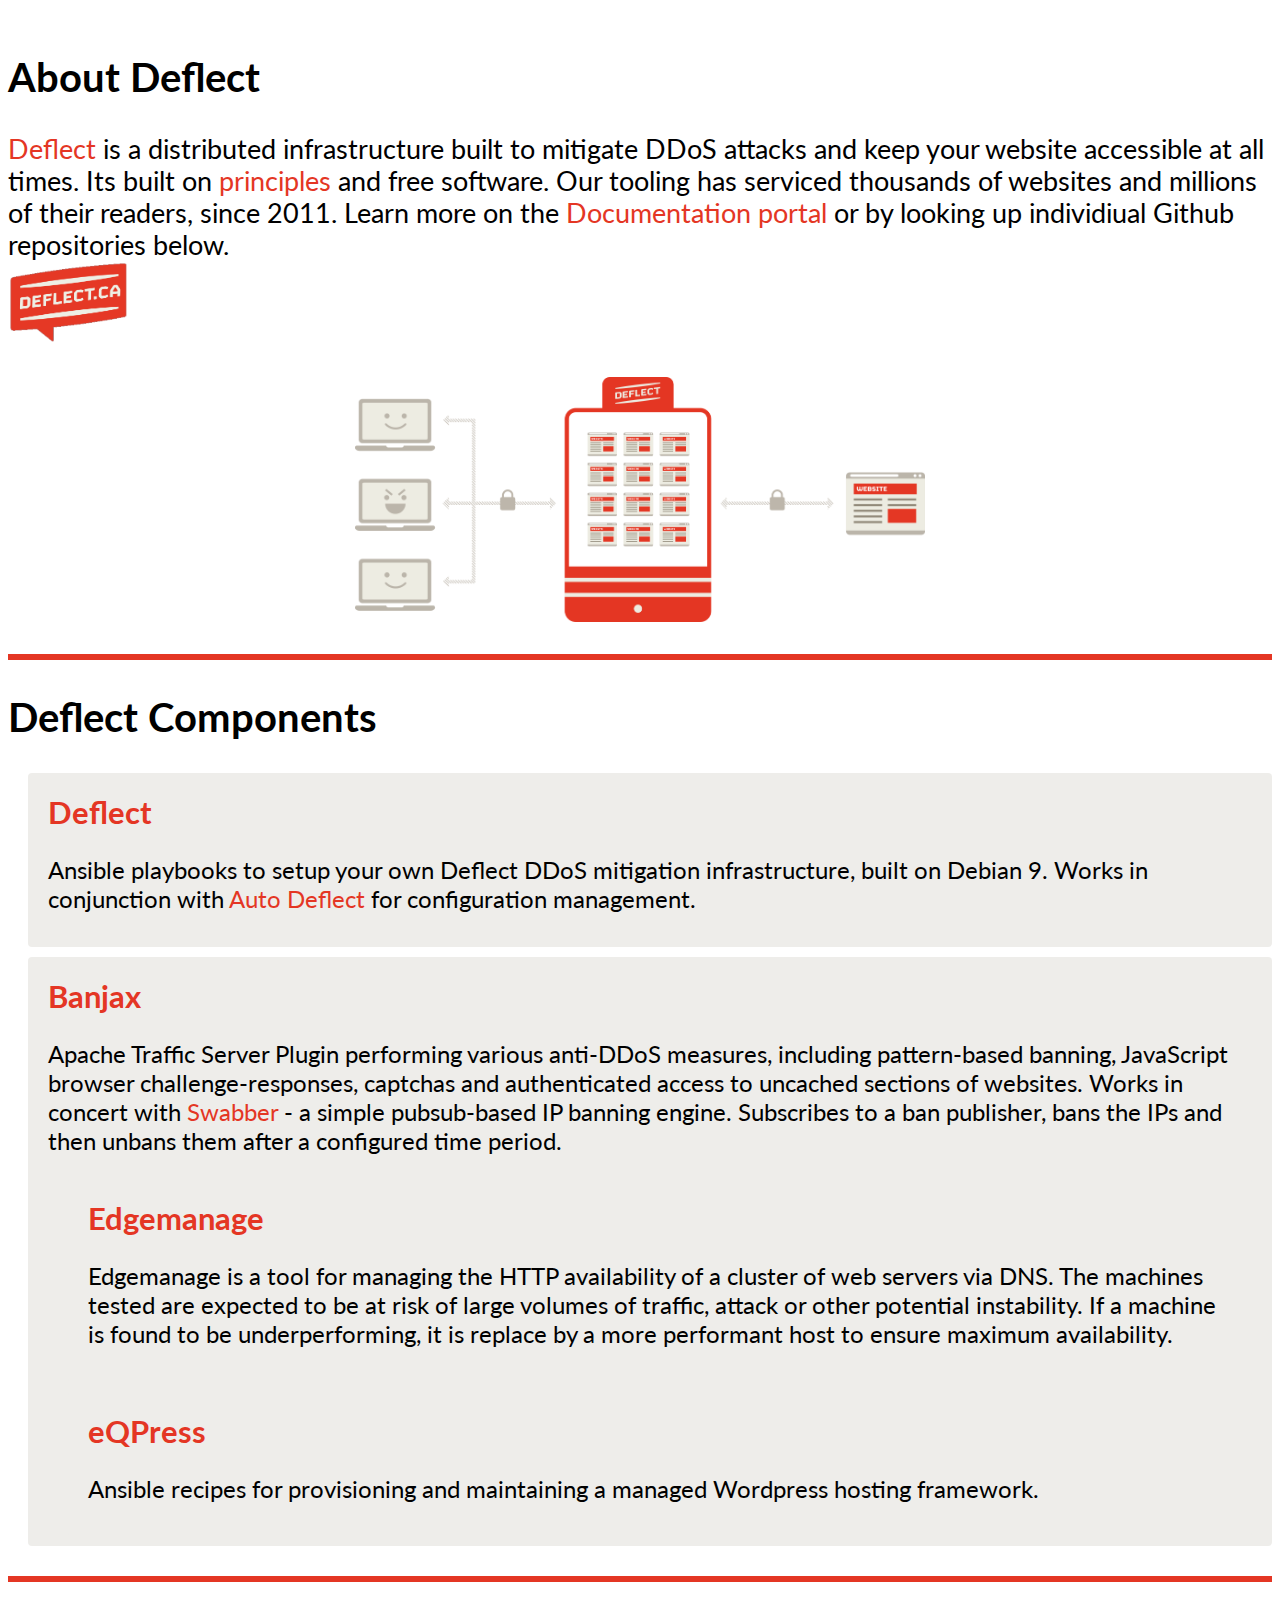
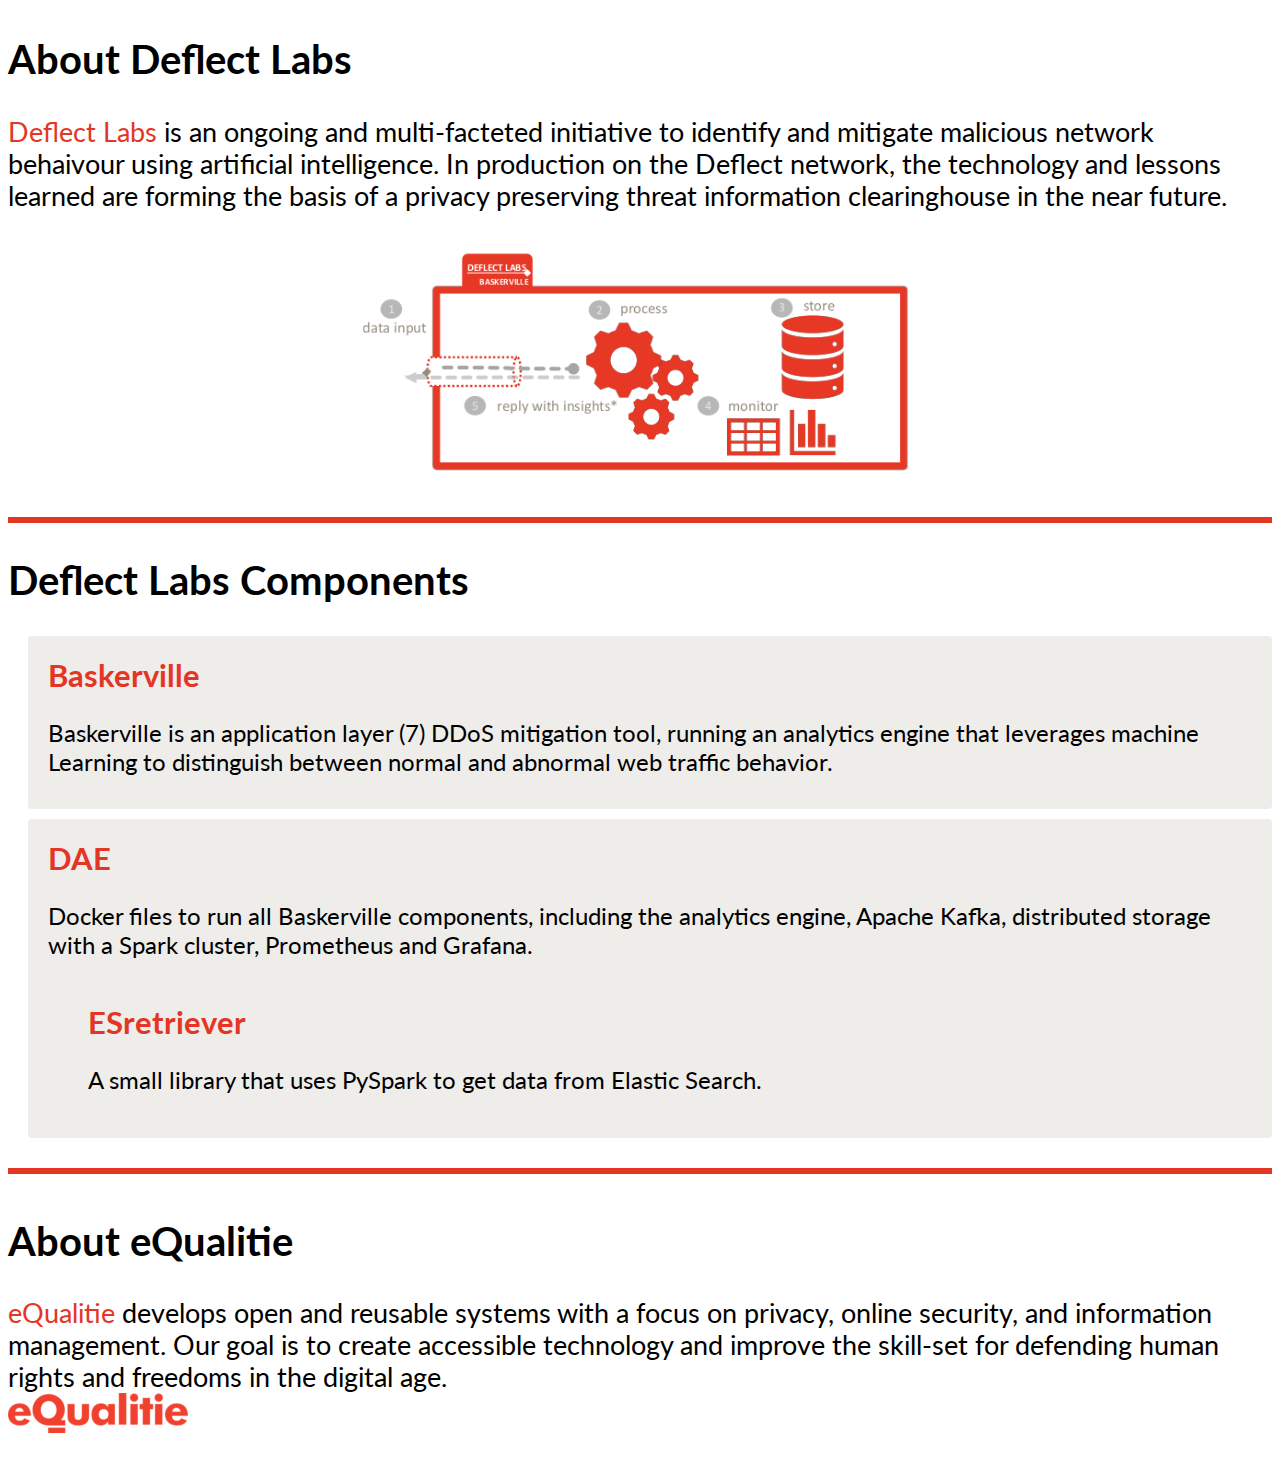
==== new-index.html @ 5d6dc9fa "updates for the home page" ====
<!DOCTYPE html>
<html lang="en">
<head>
    <meta charset="UTF-8">
    <title>Deflect</title>
    <link href="bootstrap.min.css" rel="stylesheet" type="text/css"/>
    <link href="https://fonts.googleapis.com/css?family=Lato:300,400,700" rel="stylesheet" type="text/css"/>
    <style>
        body {
            font-family: Lato, sans-serif !important;
            font-size: 1.66em;
        }

        h1 {
            font-size: 2.5em;
        }

        hr {
            border-width: 6px 0 0;
            border-color: #E43624;
            border-style: solid none none;
            margin: 30px 0 10px;
        }

        a {
            color: #E43624;
        }

        a:visited {
            color: #e43624;
        }

        a:hover {
            color: #4c4a4a;
        }

        a, a:visited, a:hover {
            text-decoration: none;
        }

        p {
            font-size: 0.9em;
        }

        div.row {
            margin: 0 !important;
        }

        div#heading {
            margin-top: 20px;
        }

        #deflectLogo {
            width: 120px;
        }

        .flex-center {
            display: flex;
            align-items: center;
            justify-content: center;
        }

        div#footer {
            margin-top: 10px;
            margin-bottom: 30px;
        }

        div#footer > .push {
            height: 30px;
            min-height: 30px;
            clear: both;
        }

        #footer-logo a {
            width: 100%;
        }

        .row.equal {
            display: flex;
            flex-wrap: wrap;
        }

        div#subprojects .project {
            background-color: #EEEDEA;
            padding: 2px 20px 10px;
            margin-top: 10px;
            margin-left: 20px;
            border-radius: 4px;
        }

        div#subprojects .project > h3 {
            margin: 18px 0;
        }

        .infographic {
            margin: 25px 0;
        }

        .infographic div {
            width: 600px;
            height: 250px;
            background-image: url('Deflect_Infographic_v1.png');
            background-repeat: no-repeat;
            background-size: 95%;
            background-position: center center;
        }
        .infographic-dl {
            margin: 25px 0;
        }

        .infographic-dl div {
            width: 600px;
            height: 250px;
            background-image: url('baskerville-pipe.png');
            background-repeat: no-repeat;
            background-size: 95%;
            background-position: center center;
        }
    </style>
</head>
<body>
<div class="row">
    <div id="heading" class="col-sm-10 col-sm-offset-1">
        <div class="row equal">
            <div class="col-xs-8 col-md-9">
                <h2>About Deflect</h2>
                <a href="http://deflect.ca">Deflect</a> is a distributed infrastructure built to mitigate DDoS attacks and
                keep your website accessible at all times. Its built on <a href="https://docs.deflect.ca/en/latest/principles.html">principles</a> and free software. Our tooling has serviced thousands of websites and millions of their readers, since 2011. Learn more on the  <a href="https://docs.deflect.ca/en/latest/index.html">Documentation portal</a> or by looking up individiual Github repositories below.  
            </div>
            <div id="heading-logo" class="col-xs-2 col-md-3 flex-center">
                <a href="https://deflect.ca"><img id="deflectLogo" src="deflect.ca.png"/></a>
            </div>
        </div>
    </div>
</div>
<div class="row">
    <div class="col-xs-10 col-md-12 col-sm-10 col-sm-offset-1 flex-center infographic">
        <div id="infographic-div"></div>
    </div>
</div>
<hr/>
<div class="row">
    <div class="col-sm-10 col-sm-offset-1">
        <h2>Deflect Components</h2>
        <div id="subprojects" class="col-sm-11">
            <div class="project">
                <h3><a href="https://github.com/equalitie/deflect">Deflect</a></h3>
                <p>Ansible playbooks to setup your own Deflect DDoS mitigation infrastructure, built on Debian 9. Works in conjunction with <a href="https://github.com/equalitie/autodeflect">Auto Deflect</a> for configuration management.</p>
            </div>
            <div class="project">
                <h3><a href="https://github.com/equalitie/banjax">Banjax</a></h3>
                <p>Apache Traffic Server Plugin performing various anti-DDoS measures, including pattern-based banning,
                    JavaScript browser challenge-responses, captchas and authenticated access to uncached sections of
                    websites. Works in concert with <a href="https://github.com/equalitie/swabber">Swabber</a> - a simple pubsub-based IP banning engine. Subscribes to a ban publisher, bans the IPs and then unbans them after a configured time period. </p>
            <div class="project">
                <h3><a href="https://github.com/equalitie/edgemanage">Edgemanage</a></h3>

                <p>Edgemanage is a tool for managing the HTTP availability of a cluster of web servers via DNS. The
                    machines tested are expected to be at risk of large volumes of traffic, attack or other potential
                    instability. If a machine is found to be underperforming, it is replace by a more performant host to
                    ensure maximum availability.</p>
            </div>
            <div class="project">
                <h3><a href="https://github.com/equalitie/eqpress">eQPress</a></h3>

                <p>Ansible recipes for provisioning and maintaining a managed Wordpress hosting framework.</p>
            </div>
        </div>
    </div>
</div>
<hr/>
<div class="row">
    <div id="heading" class="col-sm-10 col-sm-offset-1">
        <div class="row equal">
            <div class="col-xs-8 col-md-9">
                <h2>About Deflect Labs</h2>
                <a href="https://docs.deflect.ca/en/latest/deflect_labs.html">Deflect Labs</a> is an ongoing and multi-facteted initiative to identify and mitigate malicious network behaivour using artificial intelligence. In production on the Deflect network, the technology and lessons learned are forming the basis of a privacy preserving threat information clearinghouse in the near future.
            </div>
        </div>
    </div>
</div>
<div class="row">
    <div class="col-xs-10 col-md-12 col-sm-10 col-sm-offset-1 flex-center infographic-dl">
        <div id="infographic-dl-div"></div>
    </div>
</div>
<hr/>
<div class="row">
    <div class="col-sm-10 col-sm-offset-1">
        <h2>Deflect Labs Components</h2>
        <div id="subprojects" class="col-sm-11">
            <div class="project">
                <h3><a href="https://github.com/equalitie/baskerville">Baskerville</a></h3>
                <p>Baskerville is an application layer (7) DDoS  mitigation tool, running an analytics engine that leverages machine Learning to distinguish between normal and abnormal web traffic behavior. </p>
            </div>
            <div class="project">
                <h3><a href="hhttps://github.com/equalitie/deflect-analytics-ecosystem">DAE</a></h3>
                <p>Docker files to run all Baskerville components, including the analytics engine, Apache Kafka, distributed storage with a Spark cluster, Prometheus and Grafana.</p>
            <div class="project">
                <h3><a href="https://github.com/equalitie/esretriever">ESretriever</a></h3>

                <p>A small library that uses PySpark to get data from Elastic Search.</p>
            </div>
        </div>
    </div>
</div>
<hr/>
<div class="row">
    <div id="footer" class="col-sm-10 col-sm-offset-1">
        <div class="row equal">
            <div class="col-xs-8 col-md-9">
                <h2>About eQualitie</h2>
                <a href="https://equalit.ie">eQualitie</a> develops open and reusable systems with a focus on privacy,
                online security, and information management. Our goal is to create accessible technology and improve the
                skill-set for defending human rights and freedoms in the digital age.
            </div>
            <div id="footer-logo" class="col-xs-2 flex-center">
                <a href="https://equalit.ie"><img id="equalitieLogo" src="eQualitie_Logo_RGB_small.png"/></a>
            </div>
        </div>
    </div>
</div>
</body>
</html>
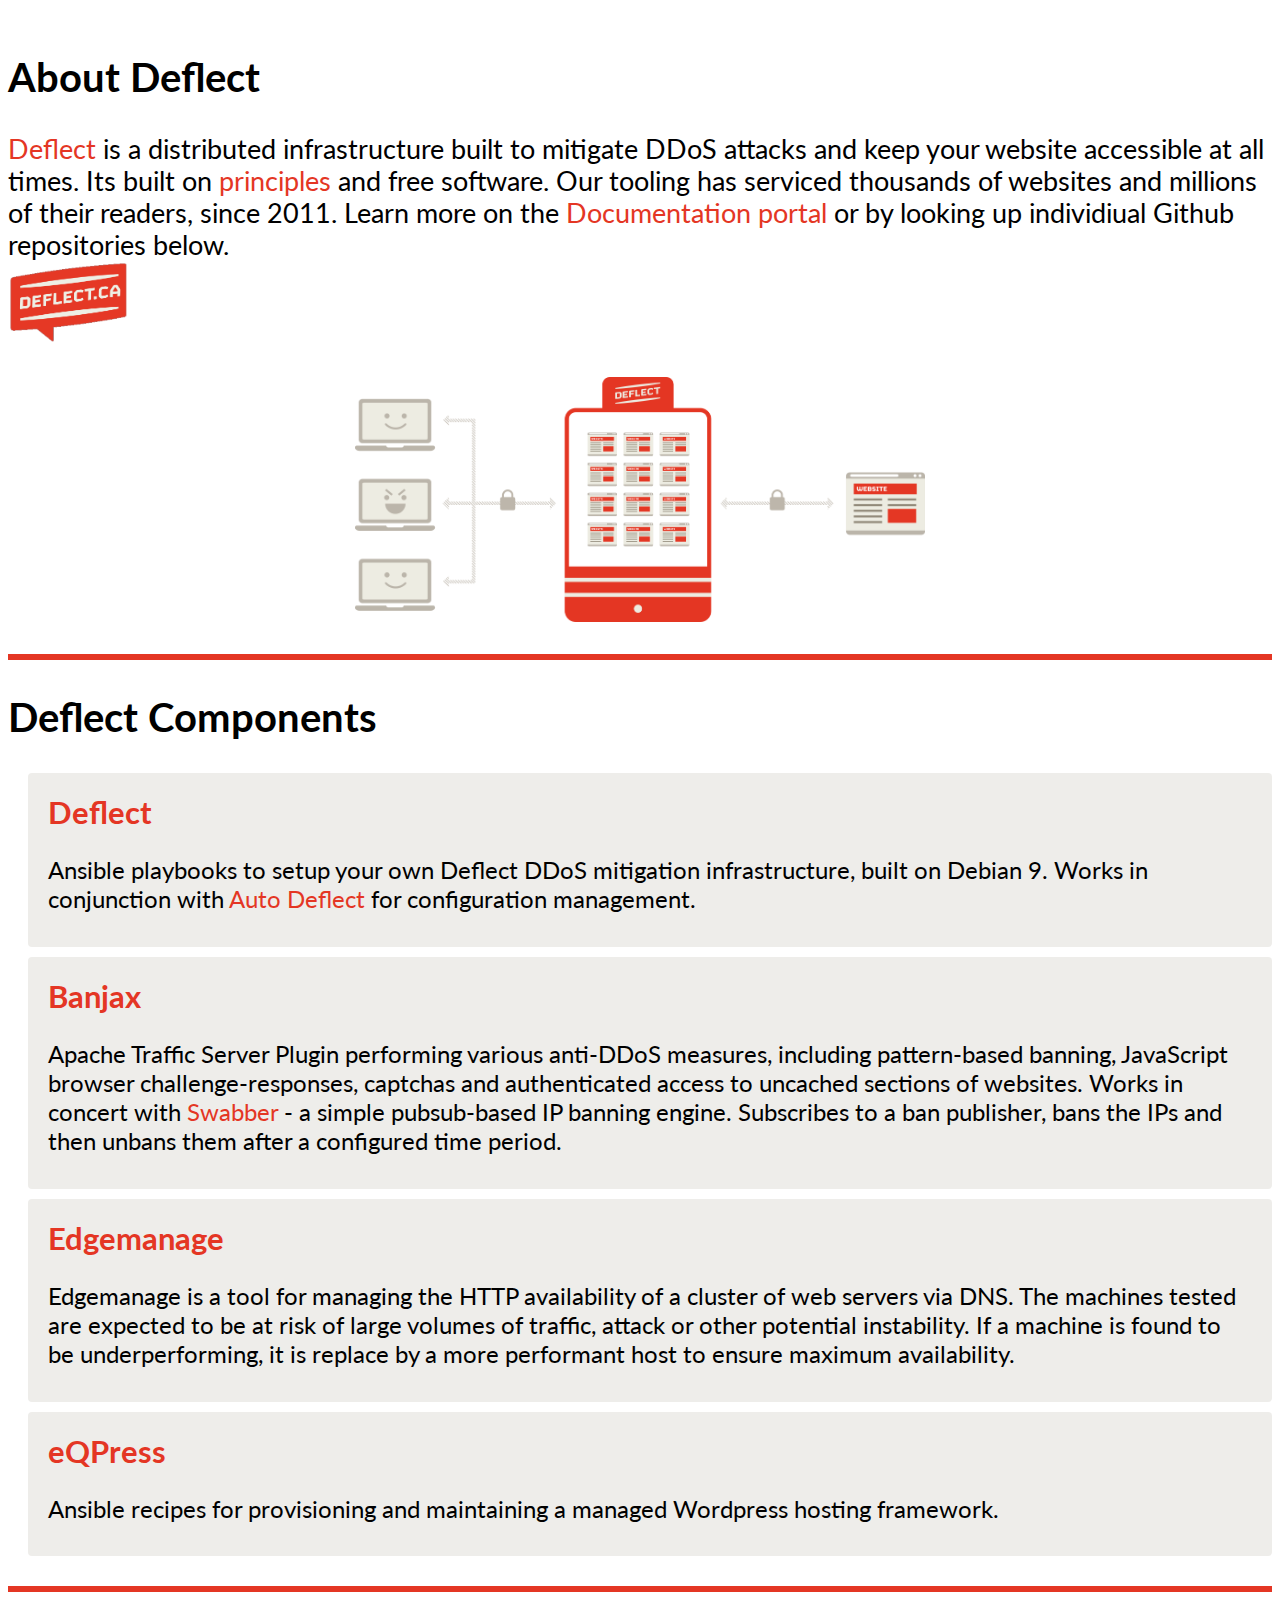
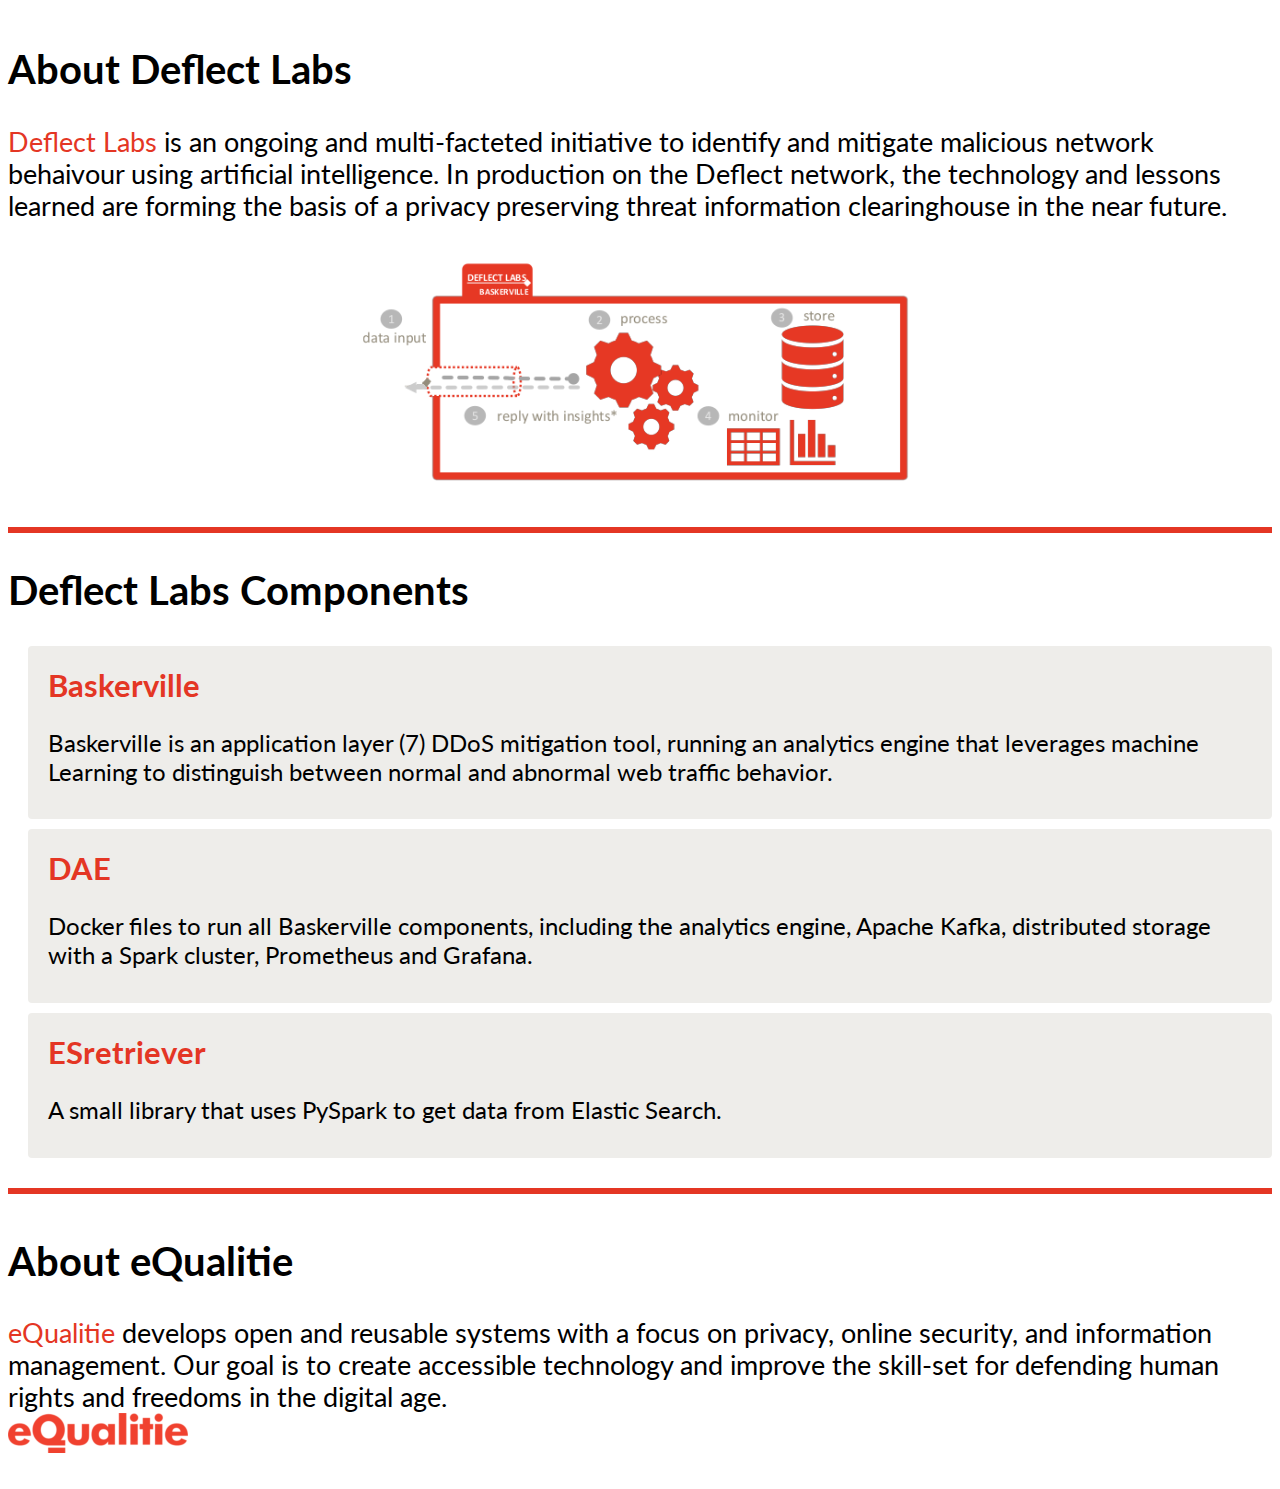
==== commit 1dc6b181: "Format HTML, add missing </div>" ====
--- a/new-index.html
+++ b/new-index.html
@@ -1,85 +1,88 @@
 <!DOCTYPE html>
 <html lang="en">
+
 <head>
     <meta charset="UTF-8">
     <title>Deflect</title>
-    <link href="bootstrap.min.css" rel="stylesheet" type="text/css"/>
-    <link href="https://fonts.googleapis.com/css?family=Lato:300,400,700" rel="stylesheet" type="text/css"/>
+    <link href="bootstrap.min.css" rel="stylesheet" type="text/css" />
+    <link href="https://fonts.googleapis.com/css?family=Lato:300,400,700" rel="stylesheet" type="text/css" />
     <style>
         body {
             font-family: Lato, sans-serif !important;
             font-size: 1.66em;
         }
-
+        
         h1 {
             font-size: 2.5em;
         }
-
+        
         hr {
             border-width: 6px 0 0;
             border-color: #E43624;
             border-style: solid none none;
             margin: 30px 0 10px;
         }
-
+        
         a {
             color: #E43624;
         }
-
+        
         a:visited {
             color: #e43624;
         }
-
+        
         a:hover {
             color: #4c4a4a;
         }
-
-        a, a:visited, a:hover {
+        
+        a,
+        a:visited,
+        a:hover {
             text-decoration: none;
         }
-
+        
         p {
             font-size: 0.9em;
         }
-
+        
         div.row {
             margin: 0 !important;
         }
-
+        
         div#heading {
             margin-top: 20px;
         }
-
+        
         #deflectLogo {
             width: 120px;
         }
-
+        
         .flex-center {
             display: flex;
             align-items: center;
             justify-content: center;
         }
-
+        
         div#footer {
             margin-top: 10px;
             margin-bottom: 30px;
         }
-
-        div#footer > .push {
+        
+        div#footer>.push {
             height: 30px;
             min-height: 30px;
             clear: both;
         }
-
+        
         #footer-logo a {
             width: 100%;
         }
-
+        
         .row.equal {
             display: flex;
             flex-wrap: wrap;
         }
-
+        
         div#subprojects .project {
             background-color: #EEEDEA;
             padding: 2px 20px 10px;
@@ -87,15 +90,15 @@
             margin-left: 20px;
             border-radius: 4px;
         }
-
-        div#subprojects .project > h3 {
+        
+        div#subprojects .project>h3 {
             margin: 18px 0;
         }
-
+        
         .infographic {
             margin: 25px 0;
         }
-
+        
         .infographic div {
             width: 600px;
             height: 250px;
@@ -104,10 +107,11 @@
             background-size: 95%;
             background-position: center center;
         }
+        
         .infographic-dl {
             margin: 25px 0;
         }
-
+        
         .infographic-dl div {
             width: 600px;
             height: 250px;
@@ -118,107 +122,114 @@
         }
     </style>
 </head>
+
 <body>
-<div class="row">
-    <div id="heading" class="col-sm-10 col-sm-offset-1">
-        <div class="row equal">
-            <div class="col-xs-8 col-md-9">
-                <h2>About Deflect</h2>
-                <a href="http://deflect.ca">Deflect</a> is a distributed infrastructure built to mitigate DDoS attacks and
-                keep your website accessible at all times. Its built on <a href="https://docs.deflect.ca/en/latest/principles.html">principles</a> and free software. Our tooling has serviced thousands of websites and millions of their readers, since 2011. Learn more on the  <a href="https://docs.deflect.ca/en/latest/index.html">Documentation portal</a> or by looking up individiual Github repositories below.  
-            </div>
-            <div id="heading-logo" class="col-xs-2 col-md-3 flex-center">
-                <a href="https://deflect.ca"><img id="deflectLogo" src="deflect.ca.png"/></a>
-            </div>
-        </div>
-    </div>
-</div>
-<div class="row">
-    <div class="col-xs-10 col-md-12 col-sm-10 col-sm-offset-1 flex-center infographic">
-        <div id="infographic-div"></div>
-    </div>
-</div>
-<hr/>
-<div class="row">
-    <div class="col-sm-10 col-sm-offset-1">
-        <h2>Deflect Components</h2>
-        <div id="subprojects" class="col-sm-11">
-            <div class="project">
-                <h3><a href="https://github.com/equalitie/deflect">Deflect</a></h3>
-                <p>Ansible playbooks to setup your own Deflect DDoS mitigation infrastructure, built on Debian 9. Works in conjunction with <a href="https://github.com/equalitie/autodeflect">Auto Deflect</a> for configuration management.</p>
-            </div>
-            <div class="project">
-                <h3><a href="https://github.com/equalitie/banjax">Banjax</a></h3>
-                <p>Apache Traffic Server Plugin performing various anti-DDoS measures, including pattern-based banning,
-                    JavaScript browser challenge-responses, captchas and authenticated access to uncached sections of
-                    websites. Works in concert with <a href="https://github.com/equalitie/swabber">Swabber</a> - a simple pubsub-based IP banning engine. Subscribes to a ban publisher, bans the IPs and then unbans them after a configured time period. </p>
-            <div class="project">
-                <h3><a href="https://github.com/equalitie/edgemanage">Edgemanage</a></h3>
+    <div class="row">
+        <div id="heading" class="col-sm-10 col-sm-offset-1">
+            <div class="row equal">
+                <div class="col-xs-8 col-md-9">
+                    <h2>About Deflect</h2>
+                    <a href="http://deflect.ca">Deflect</a> is a distributed infrastructure built to mitigate DDoS attacks and keep your website accessible at all times. Its built on
+                    <a href="https://docs.deflect.ca/en/latest/principles.html">principles</a> and free software. Our tooling has serviced thousands of websites and millions of their readers, since 2011. Learn more on the <a href="https://docs.deflect.ca/en/latest/index.html">Documentation
+                            portal</a> or by looking up individiual Github repositories below.
+                </div>
+                <div id="heading-logo" class="col-xs-2 col-md-3
+                        flex-center">
+                    <a href="https://deflect.ca"><img id="deflectLogo" src="deflect.ca.png" /></a>
+                </div>
+            </div>
+        </div>
+    </div>
+    <div class="row">
+        <div class="col-xs-10 col-md-12 col-sm-10 col-sm-offset-1
+                flex-center infographic">
+            <div id="infographic-div"></div>
+        </div>
+    </div>
+    <hr/>
+    <div class="row">
+        <div class="col-sm-10 col-sm-offset-1">
+            <h2>Deflect Components</h2>
+            <div id="subprojects" class="col-sm-11">
+                <div class="project">
+                    <h3><a href="https://github.com/equalitie/deflect">Deflect</a></h3>
+                    <p>Ansible playbooks to setup your own Deflect DDoS mitigation infrastructure, built on Debian 9. Works in conjunction with <a href="https://github.com/equalitie/autodeflect">Auto
+                                    Deflect</a> for configuration management.</p>
+                </div>
+                <div class="project">
+                    <h3><a href="https://github.com/equalitie/banjax">Banjax</a></h3>
+                    <p>Apache Traffic Server Plugin performing various anti-DDoS measures, including pattern-based banning, JavaScript browser challenge-responses, captchas and authenticated access to uncached sections of websites. Works in concert with
+                        <a href="https://github.com/equalitie/swabber">Swabber</a> - a simple pubsub-based IP banning engine. Subscribes to a ban publisher, bans the IPs and then unbans them after a configured time period.
+                    </p>
+                </div>
+                <div class="project">
+                    <h3><a href="https://github.com/equalitie/edgemanage">Edgemanage</a></h3>
+                    <p>Edgemanage is a tool for managing the HTTP availability of a cluster of web servers via DNS. The machines tested are expected to be at risk of large volumes of traffic, attack or other potential instability. If a machine is found to
+                        be underperforming, it is replace by a more performant host to ensure maximum availability.</p>
+                </div>
+                <div class="project">
+                    <h3><a href="https://github.com/equalitie/eqpress">eQPress</a></h3>
+                    <p>Ansible recipes for provisioning and maintaining a managed Wordpress hosting framework.
+                    </p>
+                </div>
+            </div>
+        </div>
+    </div>
+    <hr/>
+    <div class="row">
+        <div id="heading" class="col-sm-10 col-sm-offset-1">
+            <div class="row equal">
+                <div class="col-xs-8 col-md-9">
+                    <h2>About Deflect Labs</h2>
+                    <a href="https://docs.deflect.ca/en/latest/deflect_labs.html">Deflect
+                                    Labs</a> is an ongoing and multi-facteted initiative to identify and mitigate malicious network behaivour using artificial intelligence. In production on the Deflect network, the technology and lessons
+                    learned are forming the basis of a privacy preserving threat information clearinghouse in the near future.
+                </div>
+            </div>
+        </div>
+    </div>
+    <div class="row">
+        <div class="col-xs-10 col-md-12 col-sm-10
+                        col-sm-offset-1 flex-center infographic-dl">
+            <div id="infographic-dl-div"></div>
+        </div>
+    </div>
+    <hr/>
+    <div class="row">
+        <div class="col-sm-10 col-sm-offset-1">
+            <h2>Deflect Labs Components</h2>
+            <div id="subprojects" class="col-sm-11">
+                <div class="project">
+                    <h3><a href="https://github.com/equalitie/baskerville">Baskerville</a></h3>
+                    <p>Baskerville is an application layer (7) DDoS mitigation tool, running an analytics engine that leverages machine Learning to distinguish between normal and abnormal web traffic behavior. </p>
+                </div>
+                <div class="project">
+                    <h3><a href="hhttps://github.com/equalitie/deflect-analytics-ecosystem">DAE</a></h3>
+                    <p>Docker files to run all Baskerville components, including the analytics engine, Apache Kafka, distributed storage with a Spark cluster, Prometheus and Grafana.</p>
+                </div>
+                <div class="project">
+                    <h3><a href="https://github.com/equalitie/esretriever">ESretriever</a></h3>
+                    <p>A small library that uses PySpark to get data from Elastic Search.</p>
+                </div>
+            </div>
+        </div>
+    </div>
+    <hr/>
+    <div class="row">
+        <div id="footer" class="col-sm-10
+                                col-sm-offset-1">
+            <div class="row equal">
+                <div class="col-xs-8 col-md-9">
+                    <h2>About eQualitie</h2>
+                    <a href="https://equalit.ie">eQualitie</a> develops open and reusable systems with a focus on privacy, online security, and information management. Our goal is to create accessible technology and improve the skill-set for defending
+                    human rights and freedoms in the digital age.
+                </div>
+                <div id="footer-logo" class="col-xs-2 flex-center">
+                    <a href="https://equalit.ie"><img id="equalitieLogo" src="eQualitie_Logo_RGB_small.png" /></a>
+                </div>
+            </div>
+        </div>
+    </div>
+</body>
 
-                <p>Edgemanage is a tool for managing the HTTP availability of a cluster of web servers via DNS. The
-                    machines tested are expected to be at risk of large volumes of traffic, attack or other potential
-                    instability. If a machine is found to be underperforming, it is replace by a more performant host to
-                    ensure maximum availability.</p>
-            </div>
-            <div class="project">
-                <h3><a href="https://github.com/equalitie/eqpress">eQPress</a></h3>
-
-                <p>Ansible recipes for provisioning and maintaining a managed Wordpress hosting framework.</p>
-            </div>
-        </div>
-    </div>
-</div>
-<hr/>
-<div class="row">
-    <div id="heading" class="col-sm-10 col-sm-offset-1">
-        <div class="row equal">
-            <div class="col-xs-8 col-md-9">
-                <h2>About Deflect Labs</h2>
-                <a href="https://docs.deflect.ca/en/latest/deflect_labs.html">Deflect Labs</a> is an ongoing and multi-facteted initiative to identify and mitigate malicious network behaivour using artificial intelligence. In production on the Deflect network, the technology and lessons learned are forming the basis of a privacy preserving threat information clearinghouse in the near future.
-            </div>
-        </div>
-    </div>
-</div>
-<div class="row">
-    <div class="col-xs-10 col-md-12 col-sm-10 col-sm-offset-1 flex-center infographic-dl">
-        <div id="infographic-dl-div"></div>
-    </div>
-</div>
-<hr/>
-<div class="row">
-    <div class="col-sm-10 col-sm-offset-1">
-        <h2>Deflect Labs Components</h2>
-        <div id="subprojects" class="col-sm-11">
-            <div class="project">
-                <h3><a href="https://github.com/equalitie/baskerville">Baskerville</a></h3>
-                <p>Baskerville is an application layer (7) DDoS  mitigation tool, running an analytics engine that leverages machine Learning to distinguish between normal and abnormal web traffic behavior. </p>
-            </div>
-            <div class="project">
-                <h3><a href="hhttps://github.com/equalitie/deflect-analytics-ecosystem">DAE</a></h3>
-                <p>Docker files to run all Baskerville components, including the analytics engine, Apache Kafka, distributed storage with a Spark cluster, Prometheus and Grafana.</p>
-            <div class="project">
-                <h3><a href="https://github.com/equalitie/esretriever">ESretriever</a></h3>
-
-                <p>A small library that uses PySpark to get data from Elastic Search.</p>
-            </div>
-        </div>
-    </div>
-</div>
-<hr/>
-<div class="row">
-    <div id="footer" class="col-sm-10 col-sm-offset-1">
-        <div class="row equal">
-            <div class="col-xs-8 col-md-9">
-                <h2>About eQualitie</h2>
-                <a href="https://equalit.ie">eQualitie</a> develops open and reusable systems with a focus on privacy,
-                online security, and information management. Our goal is to create accessible technology and improve the
-                skill-set for defending human rights and freedoms in the digital age.
-            </div>
-            <div id="footer-logo" class="col-xs-2 flex-center">
-                <a href="https://equalit.ie"><img id="equalitieLogo" src="eQualitie_Logo_RGB_small.png"/></a>
-            </div>
-        </div>
-    </div>
-</div>
-</body>
-</html>
+</html>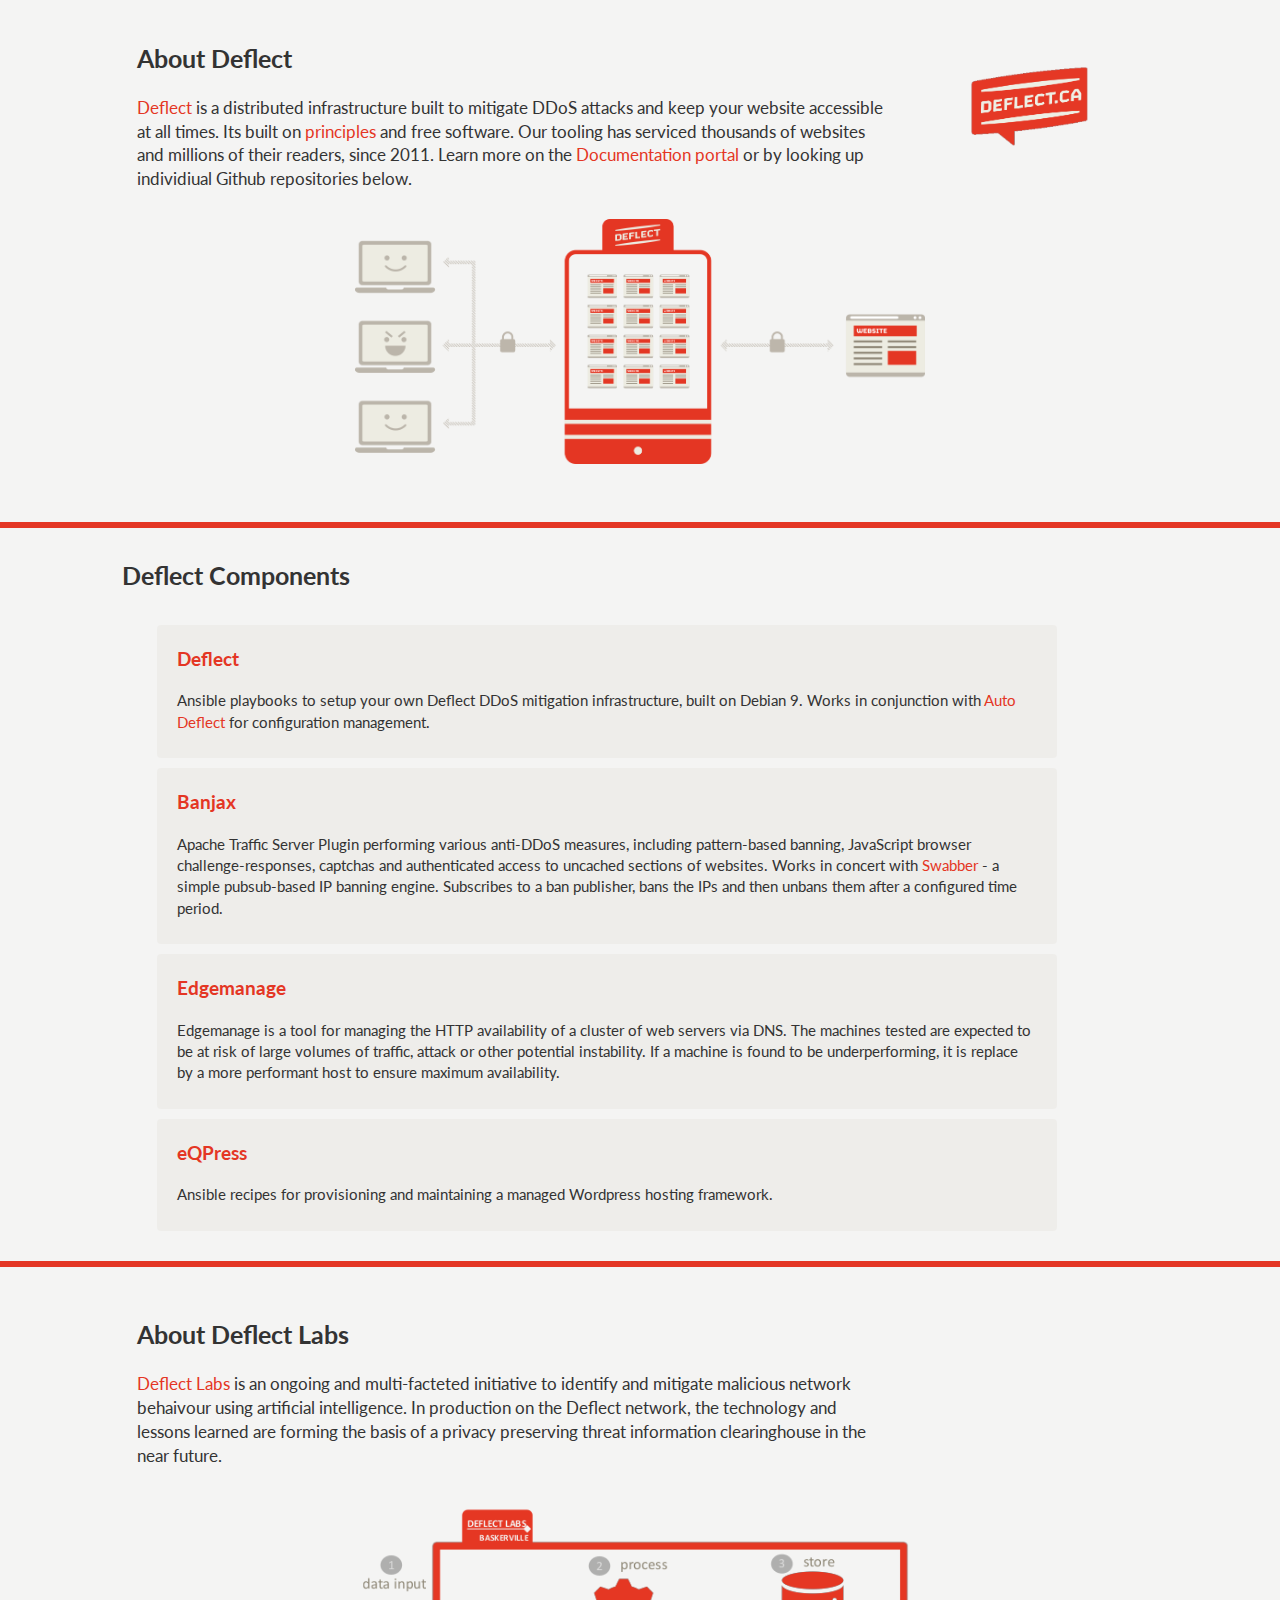
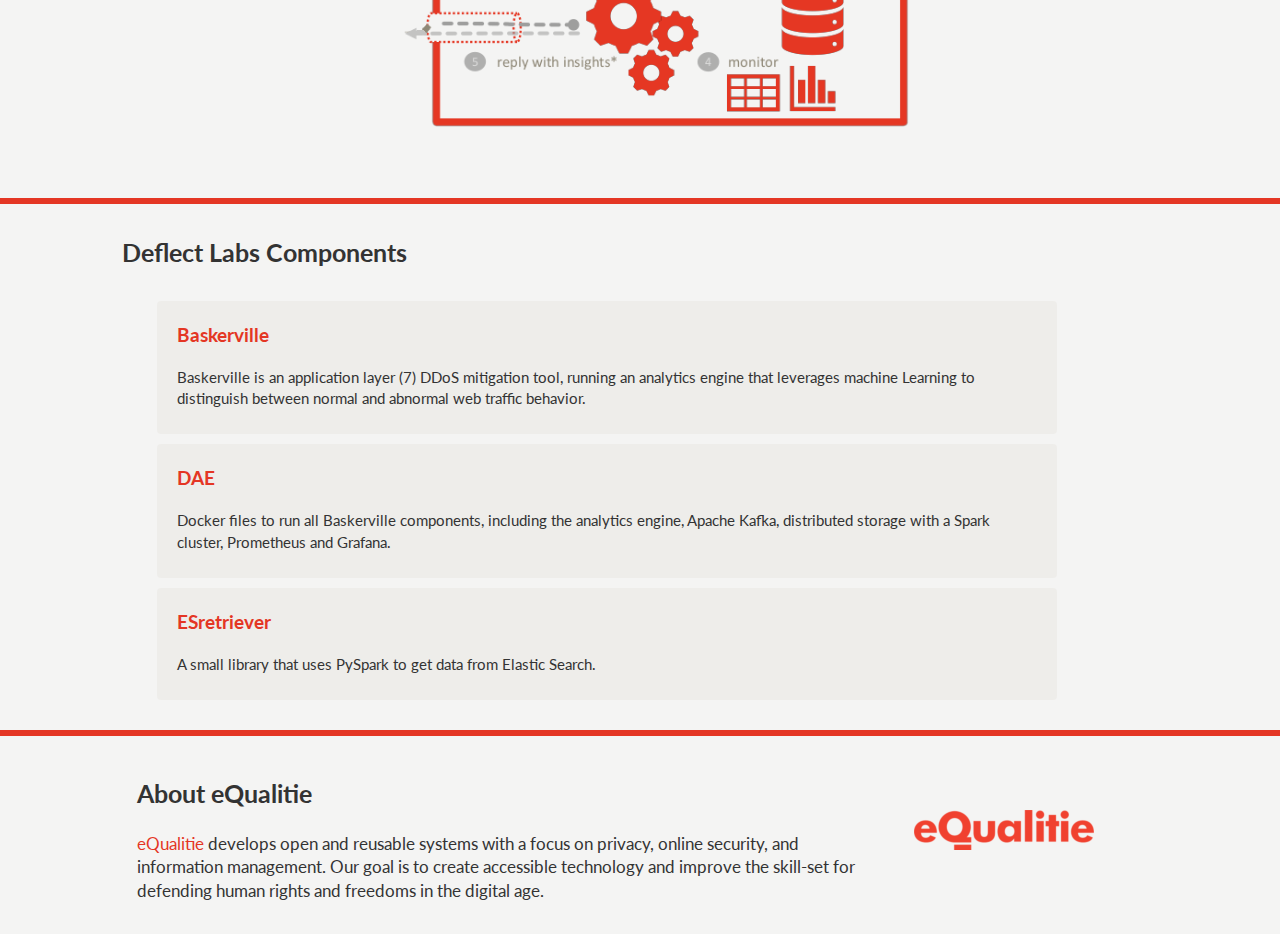
==== commit b5057f3c: "Move assets into sub dir" ====
--- a/new-index.html
+++ b/new-index.html
@@ -4,123 +4,9 @@
 <head>
     <meta charset="UTF-8">
     <title>Deflect</title>
-    <link href="bootstrap.min.css" rel="stylesheet" type="text/css" />
+    <link href="css/bootstrap.min.css" rel="stylesheet" type="text/css" />
     <link href="https://fonts.googleapis.com/css?family=Lato:300,400,700" rel="stylesheet" type="text/css" />
-    <style>
-        body {
-            font-family: Lato, sans-serif !important;
-            font-size: 1.66em;
-        }
-        
-        h1 {
-            font-size: 2.5em;
-        }
-        
-        hr {
-            border-width: 6px 0 0;
-            border-color: #E43624;
-            border-style: solid none none;
-            margin: 30px 0 10px;
-        }
-        
-        a {
-            color: #E43624;
-        }
-        
-        a:visited {
-            color: #e43624;
-        }
-        
-        a:hover {
-            color: #4c4a4a;
-        }
-        
-        a,
-        a:visited,
-        a:hover {
-            text-decoration: none;
-        }
-        
-        p {
-            font-size: 0.9em;
-        }
-        
-        div.row {
-            margin: 0 !important;
-        }
-        
-        div#heading {
-            margin-top: 20px;
-        }
-        
-        #deflectLogo {
-            width: 120px;
-        }
-        
-        .flex-center {
-            display: flex;
-            align-items: center;
-            justify-content: center;
-        }
-        
-        div#footer {
-            margin-top: 10px;
-            margin-bottom: 30px;
-        }
-        
-        div#footer>.push {
-            height: 30px;
-            min-height: 30px;
-            clear: both;
-        }
-        
-        #footer-logo a {
-            width: 100%;
-        }
-        
-        .row.equal {
-            display: flex;
-            flex-wrap: wrap;
-        }
-        
-        div#subprojects .project {
-            background-color: #EEEDEA;
-            padding: 2px 20px 10px;
-            margin-top: 10px;
-            margin-left: 20px;
-            border-radius: 4px;
-        }
-        
-        div#subprojects .project>h3 {
-            margin: 18px 0;
-        }
-        
-        .infographic {
-            margin: 25px 0;
-        }
-        
-        .infographic div {
-            width: 600px;
-            height: 250px;
-            background-image: url('Deflect_Infographic_v1.png');
-            background-repeat: no-repeat;
-            background-size: 95%;
-            background-position: center center;
-        }
-        
-        .infographic-dl {
-            margin: 25px 0;
-        }
-        
-        .infographic-dl div {
-            width: 600px;
-            height: 250px;
-            background-image: url('baskerville-pipe.png');
-            background-repeat: no-repeat;
-            background-size: 95%;
-            background-position: center center;
-        }
-    </style>
+    <link href="css/custom.css" rel="stylesheet" type="text/css" />
 </head>
 
 <body>
@@ -135,7 +21,7 @@
                 </div>
                 <div id="heading-logo" class="col-xs-2 col-md-3
                         flex-center">
-                    <a href="https://deflect.ca"><img id="deflectLogo" src="deflect.ca.png" /></a>
+                    <a href="https://deflect.ca"><img id="deflectLogo" src="img/deflect.ca.png" /></a>
                 </div>
             </div>
         </div>
@@ -225,7 +111,7 @@
                     human rights and freedoms in the digital age.
                 </div>
                 <div id="footer-logo" class="col-xs-2 flex-center">
-                    <a href="https://equalit.ie"><img id="equalitieLogo" src="eQualitie_Logo_RGB_small.png" /></a>
+                    <a href="https://equalit.ie"><img id="equalitieLogo" src="img/eQualitie_Logo_RGB_small.png" /></a>
                 </div>
             </div>
         </div>
--- a/css/custom.css
+++ b/css/custom.css
@@ -0,0 +1,113 @@
+body {
+    font-family: Lato, sans-serif !important;
+    font-size: 1.66em;
+}
+
+h1 {
+    font-size: 2.5em;
+}
+
+hr {
+    border-width: 6px 0 0;
+    border-color: #E43624;
+    border-style: solid none none;
+    margin: 30px 0 10px;
+}
+
+a {
+    color: #E43624;
+}
+
+a:visited {
+    color: #e43624;
+}
+
+a:hover {
+    color: #4c4a4a;
+}
+
+a,
+a:visited,
+a:hover {
+    text-decoration: none;
+}
+
+p {
+    font-size: 0.9em;
+}
+
+div.row {
+    margin: 0 !important;
+}
+
+div#heading {
+    margin-top: 20px;
+}
+
+#deflectLogo {
+    width: 120px;
+}
+
+.flex-center {
+    display: flex;
+    align-items: center;
+    justify-content: center;
+}
+
+div#footer {
+    margin-top: 10px;
+    margin-bottom: 30px;
+}
+
+div#footer>.push {
+    height: 30px;
+    min-height: 30px;
+    clear: both;
+}
+
+#footer-logo a {
+    width: 100%;
+}
+
+.row.equal {
+    display: flex;
+    flex-wrap: wrap;
+}
+
+div#subprojects .project {
+    background-color: #EEEDEA;
+    padding: 2px 20px 10px;
+    margin-top: 10px;
+    margin-left: 20px;
+    border-radius: 4px;
+}
+
+div#subprojects .project>h3 {
+    margin: 18px 0;
+}
+
+.infographic {
+    margin: 25px 0;
+}
+
+.infographic div {
+    width: 600px;
+    height: 250px;
+    background-image: url('../img/Deflect_Infographic_v1.png');
+    background-repeat: no-repeat;
+    background-size: 95%;
+    background-position: center center;
+}
+
+.infographic-dl {
+    margin: 25px 0;
+}
+
+.infographic-dl div {
+    width: 600px;
+    height: 250px;
+    background-image: url('../img/baskerville-pipe.png');
+    background-repeat: no-repeat;
+    background-size: 95%;
+    background-position: center center;
+}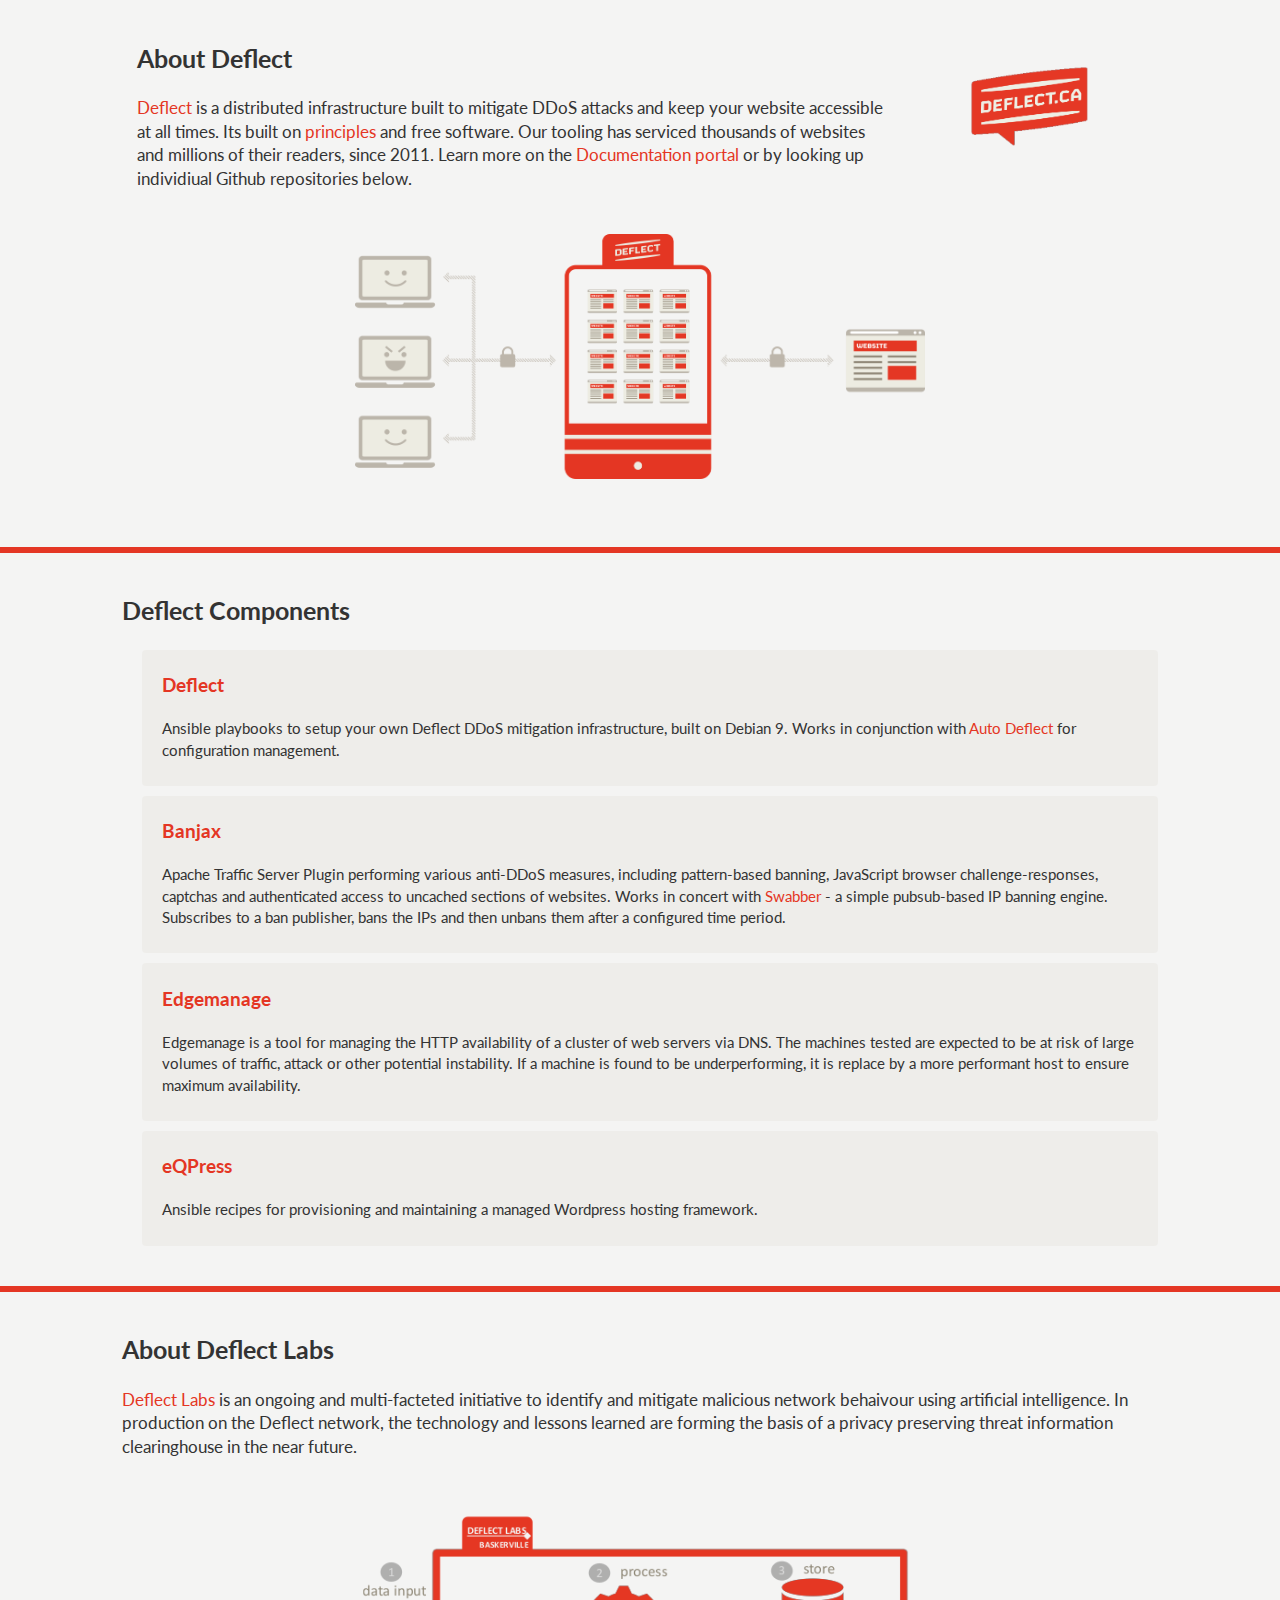
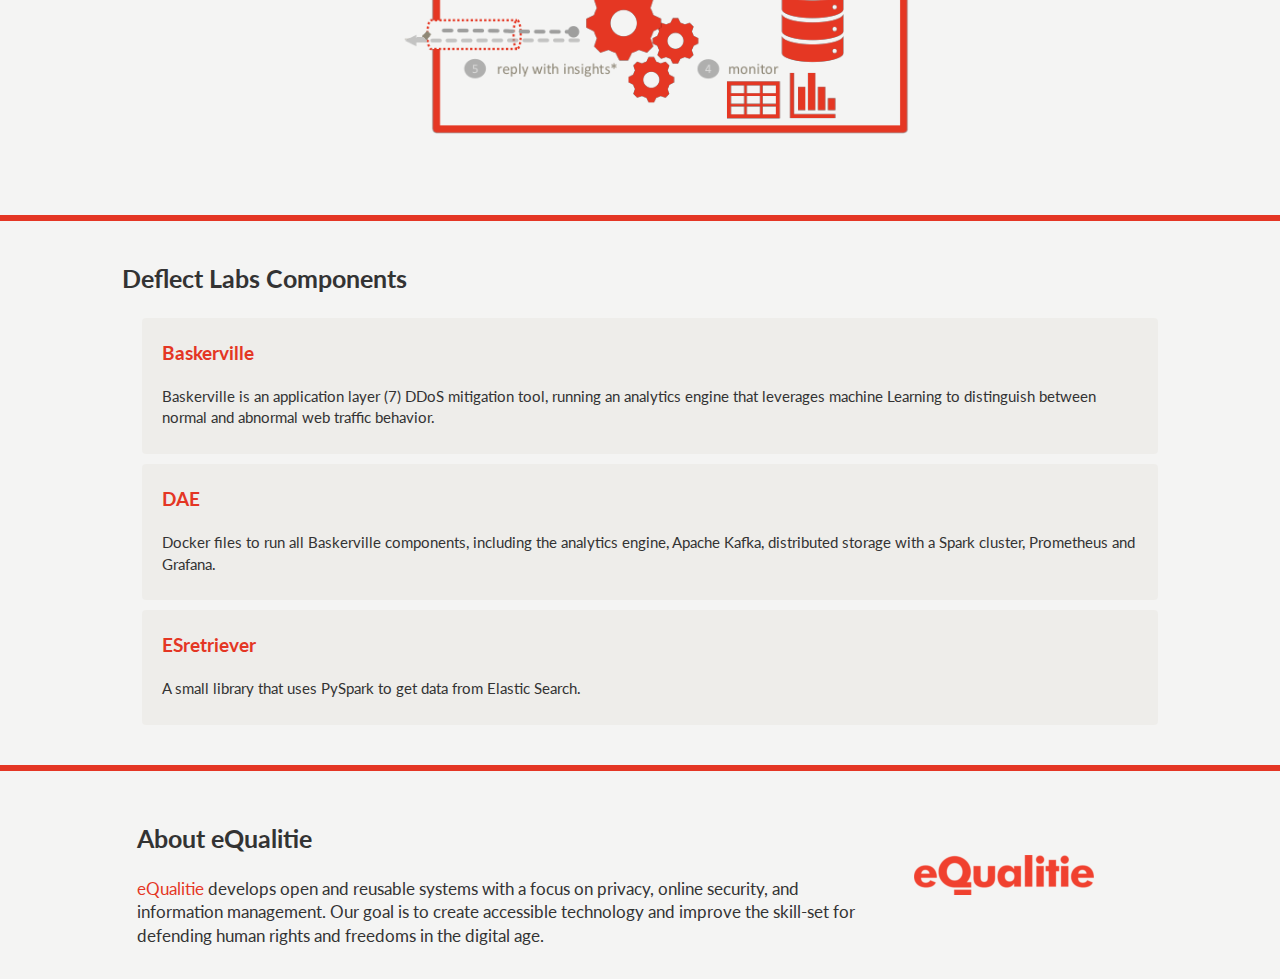
==== commit bf25c735: "Style fix" ====
--- a/new-index.html
+++ b/new-index.html
@@ -13,22 +13,19 @@
     <div class="row">
         <div id="heading" class="col-sm-10 col-sm-offset-1">
             <div class="row equal">
-                <div class="col-xs-8 col-md-9">
+                <div class="col-xs-7 col-md-9">
                     <h2>About Deflect</h2>
                     <a href="http://deflect.ca">Deflect</a> is a distributed infrastructure built to mitigate DDoS attacks and keep your website accessible at all times. Its built on
-                    <a href="https://docs.deflect.ca/en/latest/principles.html">principles</a> and free software. Our tooling has serviced thousands of websites and millions of their readers, since 2011. Learn more on the <a href="https://docs.deflect.ca/en/latest/index.html">Documentation
-                            portal</a> or by looking up individiual Github repositories below.
+                    <a href="https://docs.deflect.ca/en/latest/principles.html">principles</a> and free software. Our tooling has serviced thousands of websites and millions of their readers, since 2011. Learn more on the <a href="https://docs.deflect.ca/en/latest/index.html">Documentation portal</a>                    or by looking up individiual Github repositories below.
                 </div>
-                <div id="heading-logo" class="col-xs-2 col-md-3
-                        flex-center">
+                <div id="heading-logo" class="col-xs-2 col-md-3 flex-center">
                     <a href="https://deflect.ca"><img id="deflectLogo" src="img/deflect.ca.png" /></a>
                 </div>
             </div>
         </div>
     </div>
     <div class="row">
-        <div class="col-xs-10 col-md-12 col-sm-10 col-sm-offset-1
-                flex-center infographic">
+        <div class="col-xs-10 col-md-12 col-sm-10 col-sm-offset-1 flex-center infographic">
             <div id="infographic-div"></div>
         </div>
     </div>
@@ -36,7 +33,7 @@
     <div class="row">
         <div class="col-sm-10 col-sm-offset-1">
             <h2>Deflect Components</h2>
-            <div id="subprojects" class="col-sm-11">
+            <div class="subprojects" class="col-sm-11">
                 <div class="project">
                     <h3><a href="https://github.com/equalitie/deflect">Deflect</a></h3>
                     <p>Ansible playbooks to setup your own Deflect DDoS mitigation infrastructure, built on Debian 9. Works in conjunction with <a href="https://github.com/equalitie/autodeflect">Auto
@@ -63,20 +60,14 @@
     </div>
     <hr/>
     <div class="row">
-        <div id="heading" class="col-sm-10 col-sm-offset-1">
-            <div class="row equal">
-                <div class="col-xs-8 col-md-9">
-                    <h2>About Deflect Labs</h2>
-                    <a href="https://docs.deflect.ca/en/latest/deflect_labs.html">Deflect
-                                    Labs</a> is an ongoing and multi-facteted initiative to identify and mitigate malicious network behaivour using artificial intelligence. In production on the Deflect network, the technology and lessons
-                    learned are forming the basis of a privacy preserving threat information clearinghouse in the near future.
-                </div>
-            </div>
+        <div class="col-sm-10 col-sm-offset-1">
+            <h2>About Deflect Labs</h2>
+            <a href="https://docs.deflect.ca/en/latest/deflect_labs.html">Deflect Labs</a> is an ongoing and multi-facteted initiative to identify and mitigate malicious network behaivour using artificial intelligence. In production on the Deflect network,
+            the technology and lessons learned are forming the basis of a privacy preserving threat information clearinghouse in the near future.
         </div>
     </div>
     <div class="row">
-        <div class="col-xs-10 col-md-12 col-sm-10
-                        col-sm-offset-1 flex-center infographic-dl">
+        <div class="col-xs-10 col-md-12 col-sm-10 col-sm-offset-1 flex-center infographic-dl">
             <div id="infographic-dl-div"></div>
         </div>
     </div>
@@ -84,7 +75,7 @@
     <div class="row">
         <div class="col-sm-10 col-sm-offset-1">
             <h2>Deflect Labs Components</h2>
-            <div id="subprojects" class="col-sm-11">
+            <div class="subprojects" class="col-sm-11">
                 <div class="project">
                     <h3><a href="https://github.com/equalitie/baskerville">Baskerville</a></h3>
                     <p>Baskerville is an application layer (7) DDoS mitigation tool, running an analytics engine that leverages machine Learning to distinguish between normal and abnormal web traffic behavior. </p>
@@ -102,8 +93,7 @@
     </div>
     <hr/>
     <div class="row">
-        <div id="footer" class="col-sm-10
-                                col-sm-offset-1">
+        <div id="footer" class="col-sm-10 col-sm-offset-1">
             <div class="row equal">
                 <div class="col-xs-8 col-md-9">
                     <h2>About eQualitie</h2>
--- a/css/custom.css
+++ b/css/custom.css
@@ -11,7 +11,7 @@
     border-width: 6px 0 0;
     border-color: #E43624;
     border-style: solid none none;
-    margin: 30px 0 10px;
+    margin: 40px 0 20px 0;
 }
 
 a {
@@ -74,7 +74,7 @@
     flex-wrap: wrap;
 }
 
-div#subprojects .project {
+div.subprojects .project {
     background-color: #EEEDEA;
     padding: 2px 20px 10px;
     margin-top: 10px;
@@ -87,7 +87,7 @@
 }
 
 .infographic {
-    margin: 25px 0;
+    margin: 40px 0 25px 0;
 }
 
 .infographic div {
@@ -100,7 +100,7 @@
 }
 
 .infographic-dl {
-    margin: 25px 0;
+    margin: 40px 0 25px 0;
 }
 
 .infographic-dl div {
